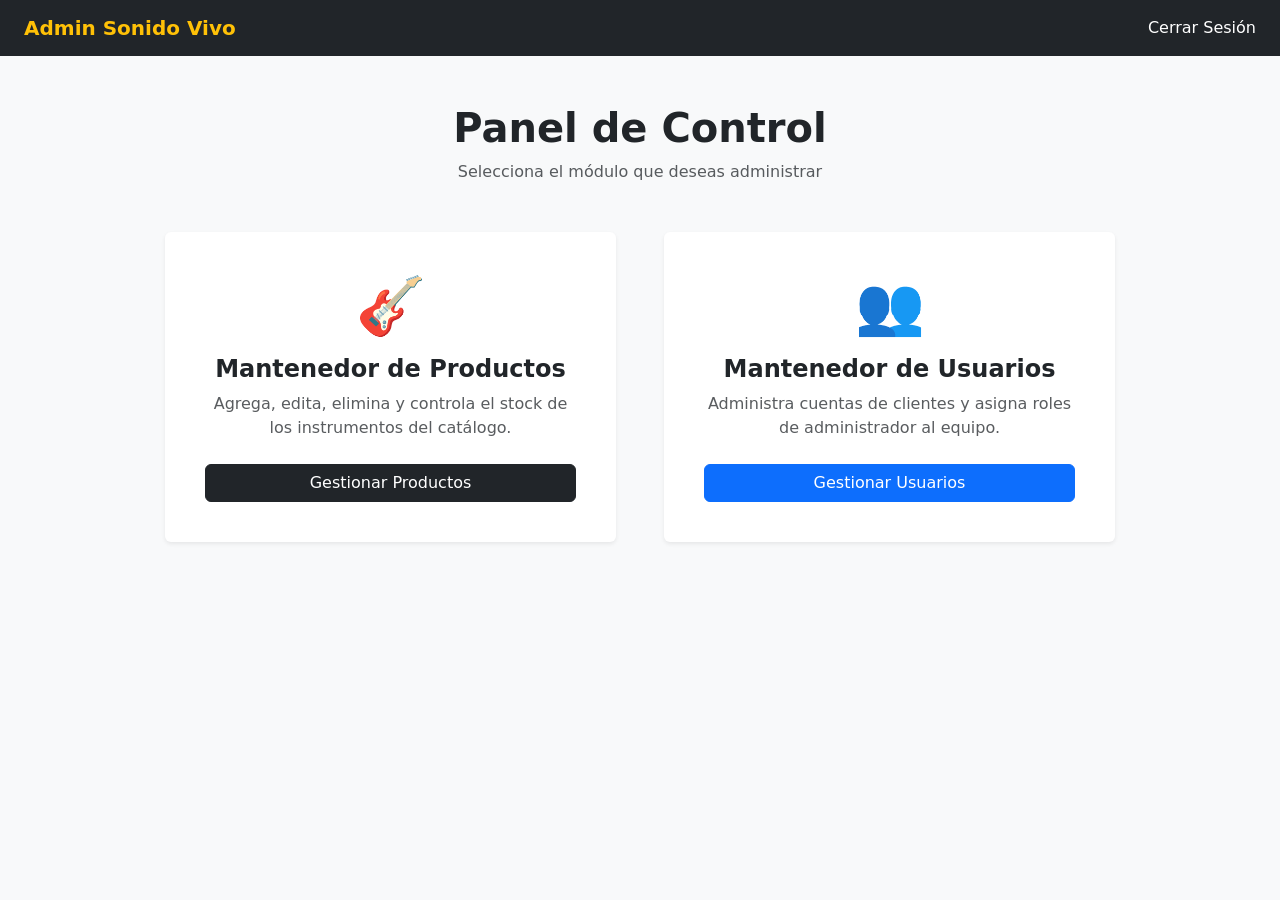
==== admin/index_admin.html @ 6b42f7eb "Estructura de la vista publica y admin Tiene la logica del js y la vista html  que ve el publico y e" ====
<!DOCTYPE html>
<html lang="es">
<head>
    <meta charset="UTF-8">
    <meta name="viewport" content="width=device-width, initial-scale=1.0">
    <title>Dashboard Admin - Sonido Vivo</title>
    <!--Bootstrap-->
    <link href="https://cdn.jsdelivr.net/npm/bootstrap@5.3.8/dist/css/bootstrap.min.css" rel="stylesheet" integrity="sha384-sRIl4kxILFvY47J16cr9ZwB07vP4J8+LH7qKQnuqkuIAvNWLzeN8tE5YBujZqJLB" crossorigin="anonymous">
    <!--Css-->
    <link rel="stylesheet" href="../css/general.css">
</head>
<body class="bg-light d-flex flex-column min-vh-100">
    <!-- Navbar Administrativo Central -->
    <header>
        <nav class="navbar navbar-expand-lg navbar-dark bg-dark">
            <div class="container-fluid px-4">
                <a class="navbar-brand text-warning fw-bold" href="index.html">Admin Sonido Vivo</a>
                <div class="ms-auto">
                    <a class="nav-link text-white" href="../publico/login.html">Cerrar Sesión</a>
                </div>
            </div>
        </nav>
    </header>

    <main class="container my-5 flex-grow-1">
        <div class="text-center mb-5">
            <h1 class="fw-bold">Panel de Control</h1>
            <p class="text-muted">Selecciona el módulo que deseas administrar</p>
        </div>

        <div class="row justify-content-center gap-4">
            <!-- Tarjeta Productos -->
            <div class="col-md-5">
                <div class="card h-100 shadow-sm border-0 text-center p-4">
                    <div class="card-body">
                        <h2 class="display-4 mb-3">🎸</h2>
                        <h4 class="card-title fw-bold">Mantenedor de Productos</h4>
                        <p class="card-text text-muted mb-4">Agrega, edita, elimina y controla el stock de los instrumentos del catálogo.</p>
                        <a href="mantenedor.html" class="btn btn-dark w-100">Gestionar Productos</a>
                    </div>
                </div>
            </div>

            <!-- Tarjeta Usuarios -->
            <div class="col-md-5">
                <div class="card h-100 shadow-sm border-0 text-center p-4">
                    <div class="card-body">
                        <h2 class="display-4 mb-3">👥</h2>
                        <h4 class="card-title fw-bold">Mantenedor de Usuarios</h4>
                        <p class="card-text text-muted mb-4">Administra cuentas de clientes y asigna roles de administrador al equipo.</p>
                        <a href="usuarios.html" class="btn btn-primary w-100">Gestionar Usuarios</a>
                    </div>
                </div>
            </div>
        </div>
    </main>

    <!--Script Bootstrap para telefono (oh guau)-->
    <script src="https://cdn.jsdelivr.net/npm/bootstrap@5.3.0/dist/js/bootstrap.bundle.min.js"></script>
</body>
</html>
---- css/general.css ----
/* =========================================
   1. TEMA LUXURY Y COLORES BASE
   ========================================= */
body.bg-luxury {
    background-color: #0a0a0a !important;
    color: #e0e0e0 !important;
}

/* Color Dorado Premium */
.text-gold {
    color: #D4AF37 !important;
}

.border-gold {
    border-color: #D4AF37 !important;
}

/* Fondos oscuros para cajas y tarjetas */
.bg-dark-luxury {
    background-color: #141414 !important;
    border: 1px solid #2a2a2a;
}

/* =========================================
   2. BOTONES
   ========================================= */
.btn-gold {
    background-color: #D4AF37 !important;
    color: #0a0a0a !important;
    border: 1px solid #D4AF37 !important;
    transition: all 0.3s ease;
}

.btn-gold:hover {
    background-color: #0a0a0a !important;
    color: #D4AF37 !important;
    border-color: #D4AF37 !important;
}

.btn-outline-gold {
    background-color: transparent !important;
    color: #D4AF37 !important;
    border: 2px solid #D4AF37 !important;
    transition: all 0.3s ease;
}

.btn-outline-gold:hover {
    background-color: #D4AF37 !important;
    color: #0a0a0a !important;
}

/* =========================================
   3. TARJETAS, LISTAS Y FORMULARIOS
   ========================================= */
.card-luxury {
    background-color: #111 !important;
    border: 1px solid #333 !important;
    transition: transform 0.3s, border-color 0.3s;
}

.card-luxury:hover {
    transform: translateY(-5px);
    border-color: #D4AF37 !important;
}

.list-group-item-luxury {
    background-color: #1a1a1a;
    border: 1px solid #333;
    color: #e0e0e0;
}

.form-control, .form-select {
    background-color: #1a1a1a !important;
    color: #fff !important;
    border: 1px solid #444 !important;
}

.form-control:focus, .form-select:focus {
    background-color: #222 !important;
    color: #D4AF37 !important;
    border-color: #D4AF37 !important;
    box-shadow: 0 0 0 0.25rem rgba(212, 175, 55, 0.25) !important;
}

/* =========================================
   4. INDEX: CARRUSEL PRINCIPAL (HERO)
   ========================================= */
.titulo-principal {
    font-size: 5rem;
    font-weight: 900;
    letter-spacing: 4px;
    text-shadow: 2px 2px 8px rgba(0, 0, 0, 0.9), 0px 0px 20px rgba(212, 175, 55, 0.6);
}

@media (max-width: 768px) {
    .titulo-principal { font-size: 3rem; }
}

.hero-carrusel {
    height: 60vh;
    overflow: hidden;
}

/* Evita que las imágenes del carrusel se deformen */
.hero-carrusel .carousel-item img {
    object-fit: cover;
}

/* Filtro oscuro para dar contraste al texto blanco */
.hero-capa-oscura {
    background-color: rgba(0, 0, 0, 0.6);
    z-index: 1;
}

/* Mantiene el texto por encima del carrusel y del filtro oscuro */
.hero-contenido {
    z-index: 2;
}

/* =========================================
   5. INDEX: CATEGORÍAS (GALERÍA)
   ========================================= */
.tarjeta-categoria {
    overflow: hidden; /* Evita que el zoom se salga de los bordes */
    position: relative;
}

.tarjeta-categoria .img-fondo {
    position: absolute;
    top: 0;
    left: 0;
    width: 100%;
    height: 100%;
    object-fit: cover; /* Evita que la imagen se deforme al estirarse */
    transition: transform 0.5s ease;
    z-index: 1;
}

/* Al pasar el mouse, la imagen crece un 10% (Corregido a .img-fondo) */
.tarjeta-categoria:hover .img-fondo {
    transform: scale(1.1); 
}

/* Gradiente para que el texto blanco resalte siempre */
.tarjeta-categoria .capa-gradiente {
    position: absolute;
    top: 0;
    left: 0;
    width: 100%;
    height: 100%;
    background: linear-gradient(to top, rgba(0,0,0,0.85) 0%, rgba(0,0,0,0.3) 50%, rgba(0,0,0,0.1) 100%);
    z-index: 2;
}

.tarjeta-categoria .contenido-texto {
    position: relative;
    z-index: 3; /* Mantiene el texto por encima del fondo y el gradiente */
}

/* =========================================
   6. ANIMACIONES Y PATRONES INFINITOS
   ========================================= */
@keyframes moverFondoDiagonal {
    0% {
        background-position: 0 0;
    }
    100% {
        background-position: 500px 500px;
    }
}

.bg-patron-infinito {
    /* Combinamos una capa oscura semi-transparente con la imagen de fondo */
    background-image: 
        linear-gradient(rgba(10, 10, 10, 0.75), rgba(10, 10, 10, 0.75)), 
        url('Imagenes/bg-logos.png'); 
    background-repeat: repeat;
    background-size: 800px; 
    background-color: #0a0a0a; 
    animation: moverFondoDiagonal 40s linear infinite; 
}
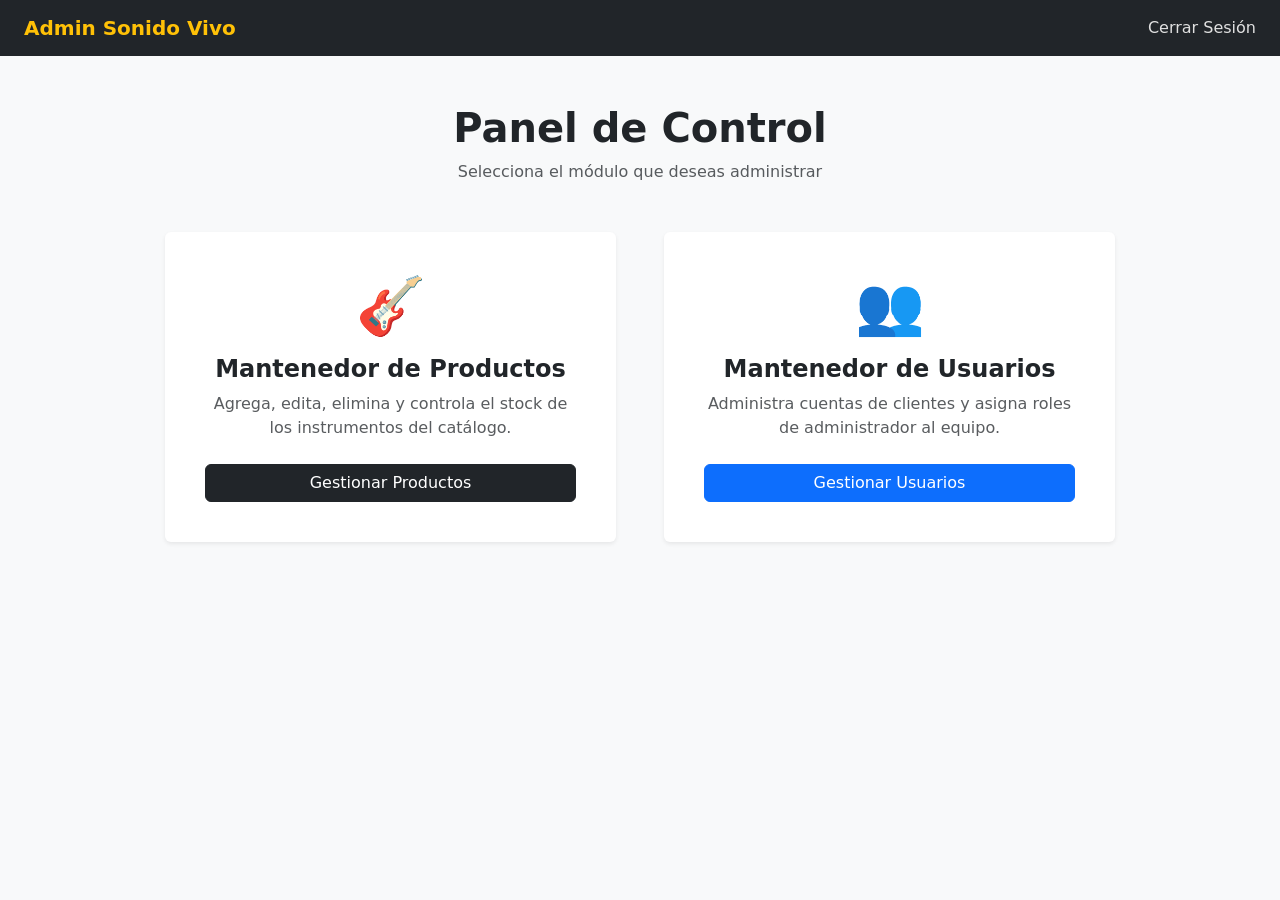
==== commit 592573e1: "Password en registro y admin_usuarios Se agrega el campo de contraseña más sus validaciones al regis" ====
--- a/admin/index_admin.html
+++ b/admin/index_admin.html
@@ -10,6 +10,7 @@
     <link rel="stylesheet" href="../css/general.css">
 </head>
 <body class="bg-light d-flex flex-column min-vh-100">
+    
     <!-- Navbar Administrativo Central -->
     <header>
         <nav class="navbar navbar-expand-lg navbar-dark bg-dark">
--- a/css/general.css
+++ b/css/general.css
@@ -1,12 +1,10 @@
-/* =========================================
-   1. TEMA LUXURY Y COLORES BASE
-   ========================================= */
+/* Estilos Luxury unificados - Sonido Vivo */
+
 body.bg-luxury {
     background-color: #0a0a0a !important;
     color: #e0e0e0 !important;
 }
 
-/* Color Dorado Premium */
 .text-gold {
     color: #D4AF37 !important;
 }
@@ -15,15 +13,11 @@
     border-color: #D4AF37 !important;
 }
 
-/* Fondos oscuros para cajas y tarjetas */
 .bg-dark-luxury {
     background-color: #141414 !important;
     border: 1px solid #2a2a2a;
 }
 
-/* =========================================
-   2. BOTONES
-   ========================================= */
 .btn-gold {
     background-color: #D4AF37 !important;
     color: #0a0a0a !important;
@@ -49,13 +43,11 @@
     color: #0a0a0a !important;
 }
 
-/* =========================================
-   3. TARJETAS, LISTAS Y FORMULARIOS
-   ========================================= */
 .card-luxury {
     background-color: #111 !important;
     border: 1px solid #333 !important;
     transition: transform 0.3s, border-color 0.3s;
+    color: #e0e0e0;
 }
 
 .card-luxury:hover {
@@ -82,9 +74,23 @@
     box-shadow: 0 0 0 0.25rem rgba(212, 175, 55, 0.25) !important;
 }
 
-/* =========================================
-   4. INDEX: CARRUSEL PRINCIPAL (HERO)
-   ========================================= */
+.form-control::placeholder {
+    color: #888 !important;
+}
+
+.navbar .nav-link {
+    color: #e0e0e0 !important;
+}
+
+.navbar .nav-link:hover,
+.navbar .nav-link.active {
+    color: #D4AF37 !important;
+}
+
+.navbar-toggler:focus {
+    box-shadow: 0 0 0 0.2rem rgba(212, 175, 55, 0.35);
+}
+
 .titulo-principal {
     font-size: 5rem;
     font-weight: 900;
@@ -101,27 +107,21 @@
     overflow: hidden;
 }
 
-/* Evita que las imágenes del carrusel se deformen */
 .hero-carrusel .carousel-item img {
     object-fit: cover;
 }
 
-/* Filtro oscuro para dar contraste al texto blanco */
 .hero-capa-oscura {
     background-color: rgba(0, 0, 0, 0.6);
     z-index: 1;
 }
 
-/* Mantiene el texto por encima del carrusel y del filtro oscuro */
 .hero-contenido {
     z-index: 2;
 }
 
-/* =========================================
-   5. INDEX: CATEGORÍAS (GALERÍA)
-   ========================================= */
 .tarjeta-categoria {
-    overflow: hidden; /* Evita que el zoom se salga de los bordes */
+    overflow: hidden;
     position: relative;
 }
 
@@ -131,17 +131,15 @@
     left: 0;
     width: 100%;
     height: 100%;
-    object-fit: cover; /* Evita que la imagen se deforme al estirarse */
+    object-fit: cover;
     transition: transform 0.5s ease;
     z-index: 1;
 }
 
-/* Al pasar el mouse, la imagen crece un 10% (Corregido a .img-fondo) */
 .tarjeta-categoria:hover .img-fondo {
-    transform: scale(1.1); 
-}
-
-/* Gradiente para que el texto blanco resalte siempre */
+    transform: scale(1.1);
+}
+
 .tarjeta-categoria .capa-gradiente {
     position: absolute;
     top: 0;
@@ -154,12 +152,44 @@
 
 .tarjeta-categoria .contenido-texto {
     position: relative;
-    z-index: 3; /* Mantiene el texto por encima del fondo y el gradiente */
-}
-
-/* =========================================
-   6. ANIMACIONES Y PATRONES INFINITOS
-   ========================================= */
+    z-index: 3;
+}
+
+.offcanvas-luxury {
+    background-color: #111 !important;
+    color: #e0e0e0 !important;
+    border-left: 1px solid #D4AF37 !important;
+}
+
+.offcanvas-luxury .offcanvas-header {
+    border-bottom: 1px solid #D4AF37;
+}
+
+.offcanvas-luxury .list-group-item {
+    background-color: #1a1a1a;
+    border: 1px solid #333;
+    color: #e0e0e0;
+}
+
+.breadcrumb-item a {
+    color: #D4AF37;
+    text-decoration: none;
+}
+
+.breadcrumb-item.active {
+    color: #aaa;
+}
+
+.table-luxury {
+    color: #e0e0e0;
+}
+
+.table-luxury > :not(caption) > * > * {
+    background-color: #141414;
+    color: #e0e0e0;
+    border-color: #333;
+}
+
 @keyframes moverFondoDiagonal {
     0% {
         background-position: 0 0;
@@ -170,12 +200,85 @@
 }
 
 .bg-patron-infinito {
-    /* Combinamos una capa oscura semi-transparente con la imagen de fondo */
-    background-image: 
-        linear-gradient(rgba(10, 10, 10, 0.75), rgba(10, 10, 10, 0.75)), 
-        url('Imagenes/bg-logos.png'); 
+    background-image:
+        linear-gradient(rgba(10, 10, 10, 0.75), rgba(10, 10, 10, 0.75)),
+        url('../img/bg-logos.png');
     background-repeat: repeat;
-    background-size: 800px; 
-    background-color: #0a0a0a; 
-    animation: moverFondoDiagonal 40s linear infinite; 
+    background-size: 800px;
+    background-color: #0a0a0a;
+    animation: moverFondoDiagonal 40s linear infinite;
+}
+
+/* Ocultar barra de scroll nativa para el carrusel de categorías */
+.ocultar-scrollbar {
+    -ms-overflow-style: none;  /* IE y Edge */
+    scrollbar-width: none;  /* Firefox */
+}
+.ocultar-scrollbar::-webkit-scrollbar {
+    display: none; /* Chrome, Safari y Opera */
+}
+
+/* Zonas interactivas para el Auto-Scroll */
+.zona-scroll {
+    position: absolute;
+    top: 0;
+    bottom: 24px; /* Respeta el padding inferior (pb-4) del contenedor */
+    width: 120px;
+    z-index: 10;
+    cursor: pointer;
+    align-items: center;
+    justify-content: center;
+    transition: opacity 0.3s ease;
+    opacity: 0; /* Invisibles hasta que pasas el mouse */
+}
+
+.zona-scroll:hover {
+    opacity: 1; /* Aparecen suavemente al pasar el cursor */
+}
+
+.zona-scroll-izq {
+    left: 0;
+    background: linear-gradient(to right, rgba(10,10,10,0.95), transparent);
+}
+
+.zona-scroll-der {
+    right: 0;
+    background: linear-gradient(to left, rgba(10,10,10,0.95), transparent);
+}
+
+.flecha-indicador {
+    color: #D4AF37;
+    font-size: 3.5rem;
+    text-shadow: 2px 2px 10px rgba(0,0,0,0.9);
+    transition: transform 0.2s ease;
+}
+
+.zona-scroll:hover .flecha-indicador {
+    transform: scale(1.1); /* Pequeño efecto de zoom al apuntar */
+}
+
+
+/* Con esto solucionamos que el texto ni se veia*/
+
+.contenedor-general {
+    background-image:
+    /* El degradado protector */
+    linear-gradient(to right, rgba(0,0,0,0) 0%, rgba(0,0,0,0.6) 60%, rgba(0,0,0,0.9) 100%),
+}
+
+.detalle-producto-info {
+  /* Fondo muy suave con degradado que protege todo el bloque de texto */
+    background: linear-gradient(135deg, rgba(0, 0, 0, 0.75) 0%, rgba(0, 0, 0, 0.4) 100%);
+    backdrop-filter: blur(6px);
+    -webkit-backdrop-filter: blur(6px);
+  /* Sin bordes marcados para que no parezca un recuadro cerrado */
+    padding: 1.5rem;
+    border-radius: 16px;
+}
+
+
+.breadcrumb {
+    background-color: transparent !important;
+    padding: 0;
+    margin-bottom: 1.5rem;
 }
